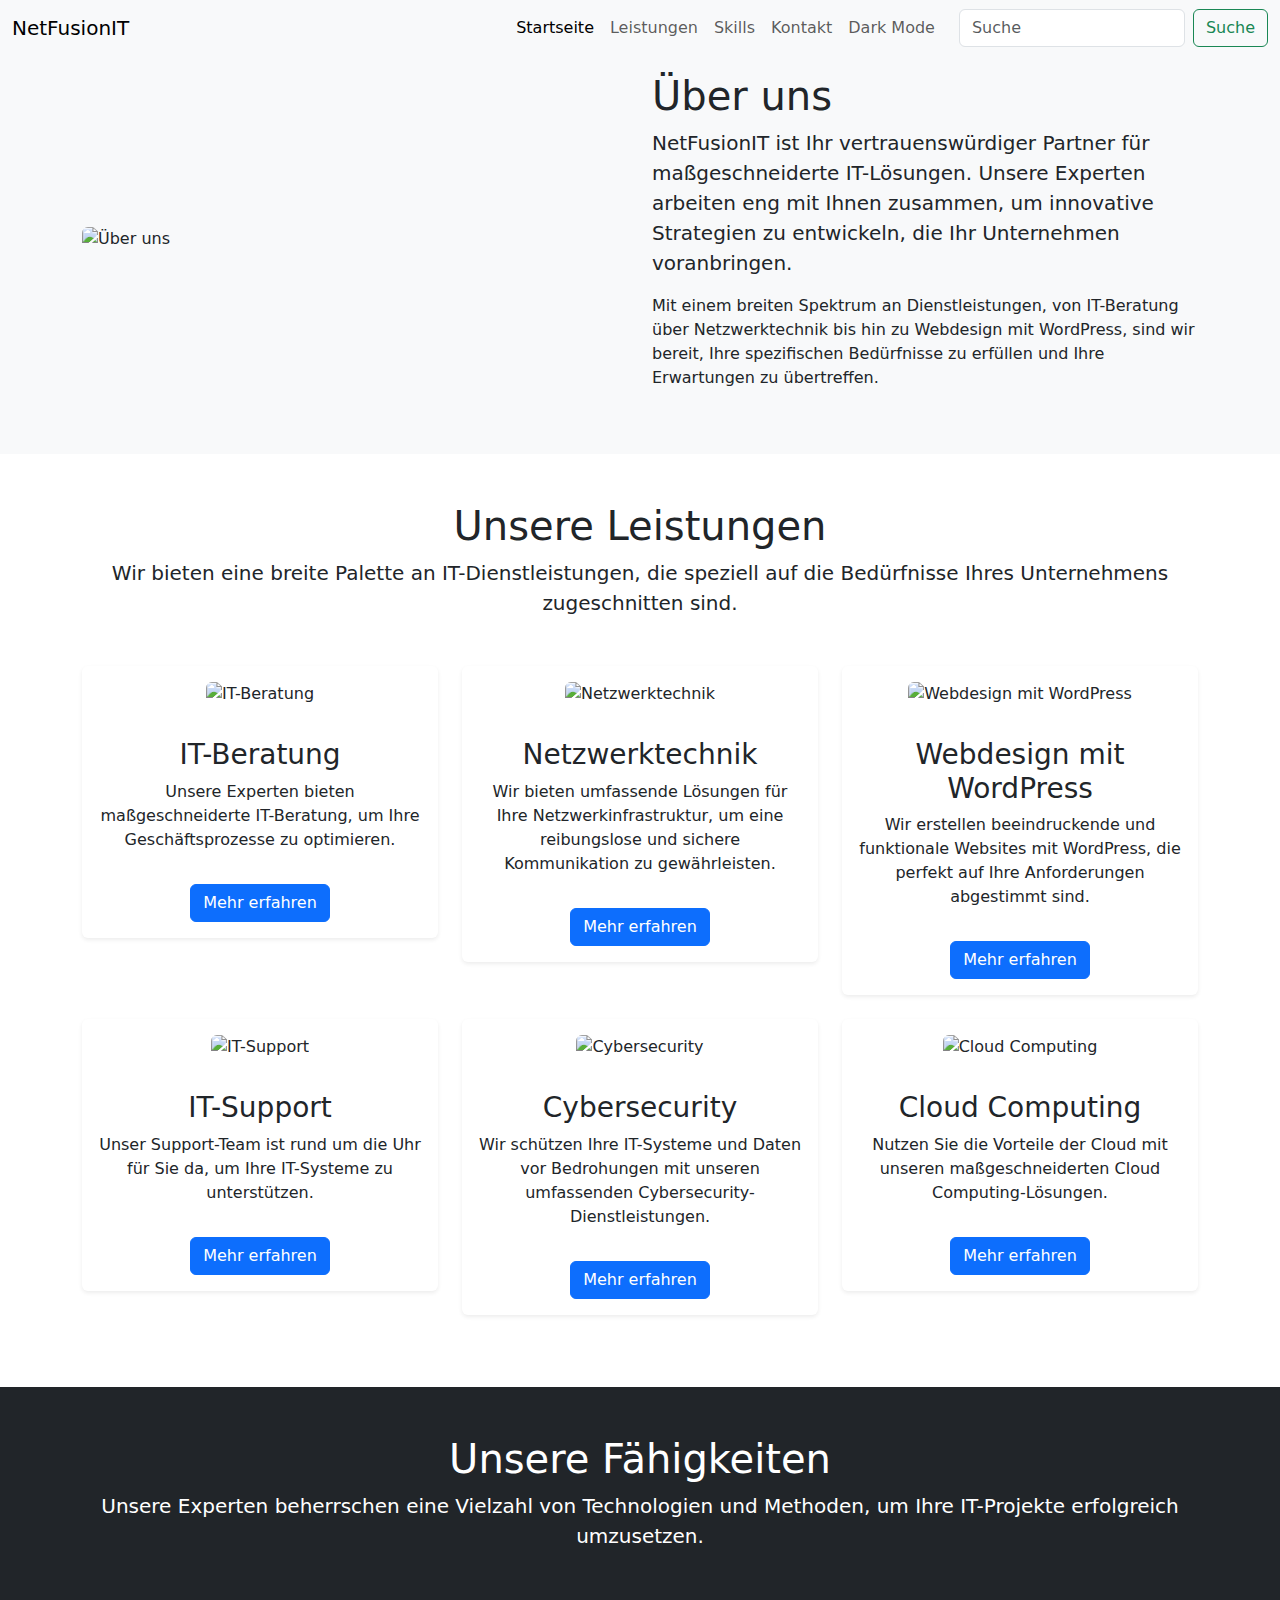
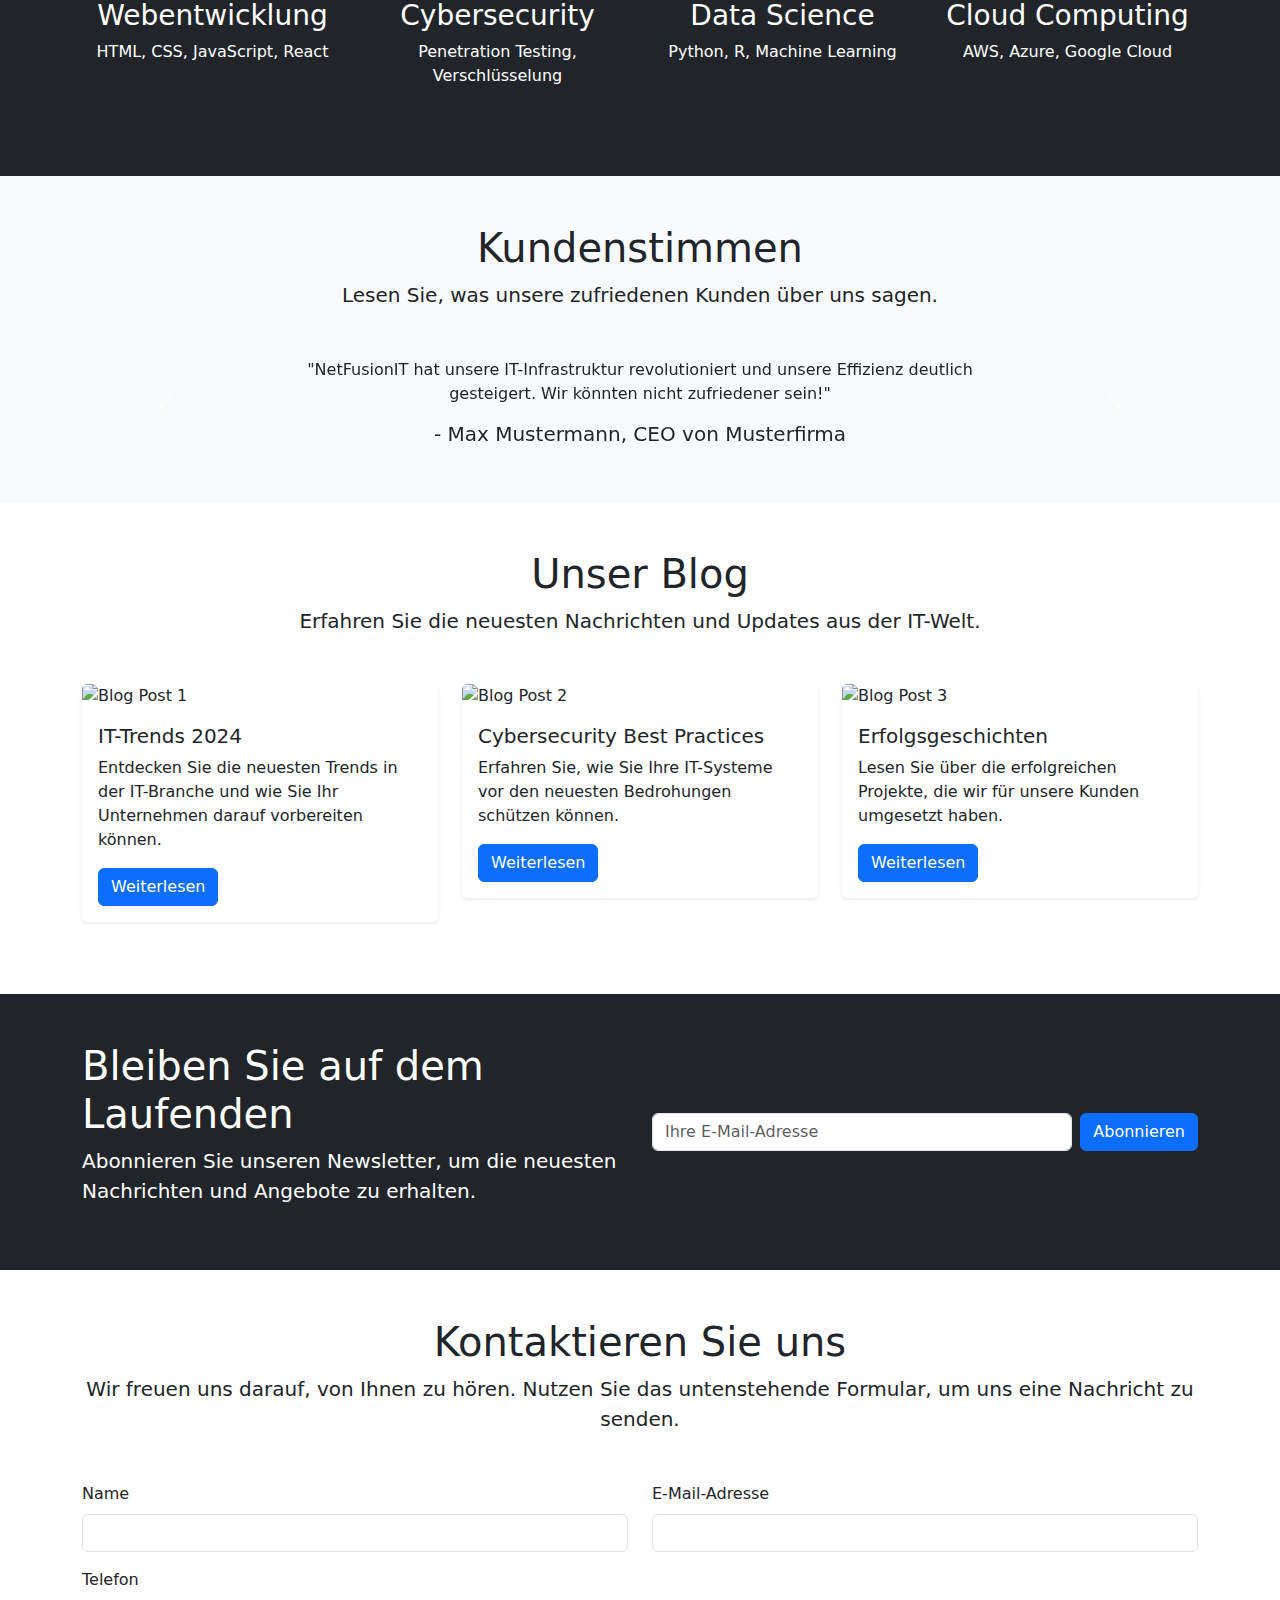
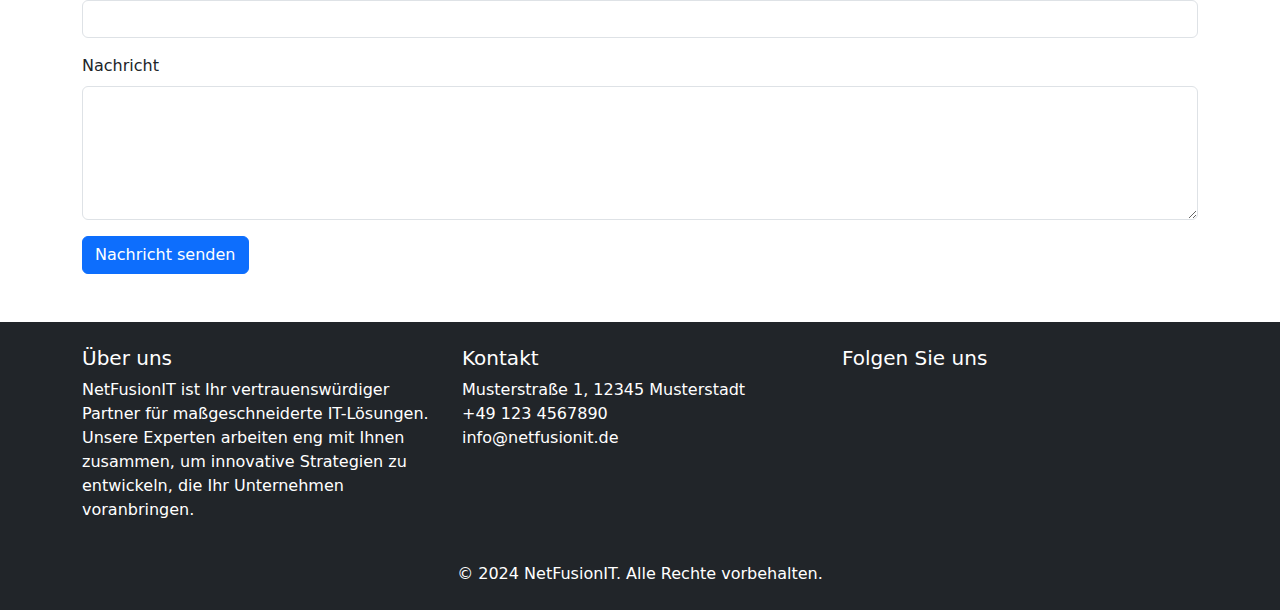
==== index.html @ a72eccc7 "Neues Design" ====
<!DOCTYPE html>
<html lang="de">
<head>
    <meta charset="UTF-8">
    <meta name="viewport" content="width=device-width, initial-scale=1.0">
    <title>NetFusionIT</title>
    <link href="https://cdn.jsdelivr.net/npm/bootstrap@5.3.3/dist/css/bootstrap.min.css" rel="stylesheet" integrity="sha384-QWTKZyjpPEjISv5WaRU9OFeRpok6YctnYmDr5pNlyT2bRjXh0JMhjY6hW+ALEwIH" crossorigin="anonymous">
    <link href="https://cdnjs.cloudflare.com/ajax/libs/animate.css/4.1.1/animate.min.css" rel="stylesheet">
    <link href="styles.css" rel="stylesheet">
</head>
<body class="light-mode">
    <!-- Navigation -->
    <nav class="navbar navbar-expand-lg navbar-light bg-light fixed-top">
        <div class="container-fluid">
            <a class="navbar-brand" href="#">NetFusionIT</a>
            <button class="navbar-toggler" type="button" data-bs-toggle="collapse" data-bs-target="#navbarNav" aria-controls="navbarNav" aria-expanded="false" aria-label="Toggle navigation">
                <span class="navbar-toggler-icon"></span>
            </button>
            <div class="collapse navbar-collapse" id="navbarNav">
                <ul class="navbar-nav ms-auto">
                    <li class="nav-item">
                        <a class="nav-link active" aria-current="page" href="#">Startseite</a>
                    </li>
                    <li class="nav-item">
                        <a class="nav-link" href="#services">Leistungen</a>
                    </li>
                    <li class="nav-item">
                        <a class="nav-link" href="#skills">Skills</a>
                    </li>
                    <li class="nav-item">
                        <a class="nav-link" href="#contact">Kontakt</a>
                    </li>
                    <li class="nav-item">
                        <a class="nav-link" href="#" id="darkModeToggle">Dark Mode</a>
                    </li>
                </ul>
                <form class="d-flex ms-3">
                    <input class="form-control me-2" type="search" placeholder="Suche" aria-label="Search">
                    <button class="btn btn-outline-success" type="submit">Suche</button>
                </form>
            </div>
        </div>
    </nav>

    <!-- Hero Carousel -->
    <div id="heroCarousel" class="carousel slide" data-bs-ride="carousel">
        <div class="carousel-inner">
            <div class="carousel-item active">
                <img src="https://via.placeholder.com/800x400" class="d-block w-100" alt="Slide 1">
                <div class="carousel-caption d-none d-md-block">
                    <h5>Willkommen bei NetFusionIT</h5>
                    <p>Ihr Partner für innovative IT-Lösungen.</p>
                </div>
            </div>
            <div class="carousel-item">
                <img src="https://via.placeholder.com/800x400" class="d-block w-100" alt="Slide 2">
                <div class="carousel-caption d-none d-md-block">
                    <h5>Maßgeschneiderte IT-Beratung</h5>
                    <p>Optimieren Sie Ihre Geschäftsprozesse mit unseren Experten.</p>
                </div>
            </div>
            <div class="carousel-item">
                <img src="https://via.placeholder.com/800x400" class="d-block w-100" alt="Slide 3">
                <div class="carousel-caption d-none d-md-block">
                    <h5>Netzwerktechnik</h5>
                    <p>Wir bieten umfassende Lösungen für Ihre Netzwerkinfrastruktur.</p>
                </div>
            </div>
        </div>
        <button class="carousel-control-prev" type="button" data-bs-target="#heroCarousel" data-bs-slide="prev">
            <span class="carousel-control-prev-icon" aria-hidden="true"></span>
            <span class="visually-hidden">Previous</span>
        </button>
        <button class="carousel-control-next" type="button" data-bs-target="#heroCarousel" data-bs-slide="next">
            <span class="carousel-control-next-icon" aria-hidden="true"></span>
            <span class="visually-hidden">Next</span>
        </button>
    </div>

    <!-- About Section -->
    <section class="py-5 bg-light" id="about">
        <div class="container">
            <div class="row align-items-center">
                <div class="col-lg-6">
                    <img src="https://via.placeholder.com/600x400" class="img-fluid rounded animate__animated animate__fadeInLeft" alt="Über uns">
                </div>
                <div class="col-lg-6">
                    <h2 class="display-6 animate__animated animate__fadeInRight">Über uns</h2>
                    <p class="lead animate__animated animate__fadeInRight">NetFusionIT ist Ihr vertrauenswürdiger Partner für maßgeschneiderte IT-Lösungen. Unsere Experten arbeiten eng mit Ihnen zusammen, um innovative Strategien zu entwickeln, die Ihr Unternehmen voranbringen.</p>
                    <p class="animate__animated animate__fadeInRight">Mit einem breiten Spektrum an Dienstleistungen, von IT-Beratung über Netzwerktechnik bis hin zu Webdesign mit WordPress, sind wir bereit, Ihre spezifischen Bedürfnisse zu erfüllen und Ihre Erwartungen zu übertreffen.</p>
                </div>
            </div>
        </div>
    </section>

    <!-- Services Section -->
    <section class="services py-5" id="services">
        <div class="container">
            <div class="text-center mb-5">
                <h2 class="display-6">Unsere Leistungen</h2>
                <p class="lead">Wir bieten eine breite Palette an IT-Dienstleistungen, die speziell auf die Bedürfnisse Ihres Unternehmens zugeschnitten sind.</p>
            </div>
            <div class="row text-center">
                <div class="col-lg-4 mb-4">
                    <div class="card border-0 shadow-sm service-card">
                        <div class="card-body">
                            <img src="https://via.placeholder.com/300x200" class="img-fluid mb-3 rounded" alt="IT-Beratung">
                            <h3 class="card-title mt-3">IT-Beratung</h3>
                            <p class="card-text">Unsere Experten bieten maßgeschneiderte IT-Beratung, um Ihre Geschäftsprozesse zu optimieren.</p>
                            <button class="btn btn-primary mt-3">Mehr erfahren</button>
                        </div>
                    </div>
                </div>
                <div class="col-lg-4 mb-4">
                    <div class="card border-0 shadow-sm service-card">
                        <div class="card-body">
                            <img src="https://via.placeholder.com/300x200" class="img-fluid mb-3 rounded" alt="Netzwerktechnik">
                            <h3 class="card-title mt-3">Netzwerktechnik</h3>
                            <p class="card-text">Wir bieten umfassende Lösungen für Ihre Netzwerkinfrastruktur, um eine reibungslose und sichere Kommunikation zu gewährleisten.</p>
                            <button class="btn btn-primary mt-3">Mehr erfahren</button>
                        </div>
                    </div>
                </div>
                <div class="col-lg-4 mb-4">
                    <div class="card border-0 shadow-sm service-card">
                        <div class="card-body">
                            <img src="https://via.placeholder.com/300x200" class="img-fluid mb-3 rounded" alt="Webdesign mit WordPress">
                            <h3 class="card-title mt-3">Webdesign mit WordPress</h3>
                            <p class="card-text">Wir erstellen beeindruckende und funktionale Websites mit WordPress, die perfekt auf Ihre Anforderungen abgestimmt sind.</p>
                            <button class="btn btn-primary mt-3">Mehr erfahren</button>
                        </div>
                    </div>
                </div>
                <div class="col-lg-4 mb-4">
                    <div class="card border-0 shadow-sm service-card">
                        <div class="card-body">
                            <img src="https://via.placeholder.com/300x200" class="img-fluid mb-3 rounded" alt="IT-Support">
                            <h3 class="card-title mt-3">IT-Support</h3>
                            <p class="card-text">Unser Support-Team ist rund um die Uhr für Sie da, um Ihre IT-Systeme zu unterstützen.</p>
                            <button class="btn btn-primary mt-3">Mehr erfahren</button>
                        </div>
                    </div>
                </div>
                <div class="col-lg-4 mb-4">
                    <div class="card border-0 shadow-sm service-card">
                        <div class="card-body">
                            <img src="https://via.placeholder.com/300x200" class="img-fluid mb-3 rounded" alt="Cybersecurity">
                            <h3 class="card-title mt-3">Cybersecurity</h3>
                            <p class="card-text">Wir schützen Ihre IT-Systeme und Daten vor Bedrohungen mit unseren umfassenden Cybersecurity-Dienstleistungen.</p>
                            <button class="btn btn-primary mt-3">Mehr erfahren</button>
                        </div>
                    </div>
                </div>
                <div class="col-lg-4 mb-4">
                    <div class="card border-0 shadow-sm service-card">
                        <div class="card-body">
                            <img src="https://via.placeholder.com/300x200" class="img-fluid mb-3 rounded" alt="Cloud Computing">
                            <h3 class="card-title mt-3">Cloud Computing</h3>
                            <p class="card-text">Nutzen Sie die Vorteile der Cloud mit unseren maßgeschneiderten Cloud Computing-Lösungen.</p>
                            <button class="btn btn-primary mt-3">Mehr erfahren</button>
                        </div>
                    </div>
                </div>
            </div>
        </div>
    </section>

    <!-- Skills Section -->
    <section class="skills bg-dark text-white py-5" id="skills">
        <div class="container">
            <div class="text-center mb-5">
                <h2 class="display-6">Unsere Fähigkeiten</h2>
                <p class="lead">Unsere Experten beherrschen eine Vielzahl von Technologien und Methoden, um Ihre IT-Projekte erfolgreich umzusetzen.</p>
            </div>
            <div class="row text-center">
                <div class="col-lg-3 mb-4">
                    <div class="skill">
                        <i class="bi bi-code-slash display-4"></i>
                        <h3>Webentwicklung</h3>
                        <p>HTML, CSS, JavaScript, React</p>
                    </div>
                </div>
                <div class="col-lg-3 mb-4">
                    <div class="skill">
                        <i class="bi bi-shield-lock display-4"></i>
                        <h3>Cybersecurity</h3>
                        <p>Penetration Testing, Verschlüsselung</p>
                    </div>
                </div>
                <div class="col-lg-3 mb-4">
                    <div class="skill">
                        <i class="bi bi-bar-chart display-4"></i>
                        <h3>Data Science</h3>
                        <p>Python, R, Machine Learning</p>
                    </div>
                </div>
                <div class="col-lg-3 mb-4">
                    <div class="skill">
                        <i class="bi bi-cloud display-4"></i>
                        <h3>Cloud Computing</h3>
                        <p>AWS, Azure, Google Cloud</p>
                    </div>
                </div>
            </div>
        </div>
    </section>

    <!-- Testimonials Section -->
    <section class="testimonials py-5 bg-light" id="testimonials">
        <div class="container">
            <div class="text-center mb-5">
                <h2 class="display-6">Kundenstimmen</h2>
                <p class="lead">Lesen Sie, was unsere zufriedenen Kunden über uns sagen.</p>
            </div>
            <div id="testimonialsCarousel" class="carousel slide" data-bs-ride="carousel">
                <div class="carousel-inner">
                    <div class="carousel-item active">
                        <div class="row justify-content-center">
                            <div class="col-lg-8">
                                <div class="testimonial-item text-center">
                                    <p class="testimonial-text">"NetFusionIT hat unsere IT-Infrastruktur revolutioniert und unsere Effizienz deutlich gesteigert. Wir könnten nicht zufriedener sein!"</p>
                                    <h5 class="testimonial-author">- Max Mustermann, CEO von Musterfirma</h5>
                                </div>
                            </div>
                        </div>
                    </div>
                    <div class="carousel-item">
                        <div class="row justify-content-center">
                            <div class="col-lg-8">
                                <div class="testimonial-item text-center">
                                    <p class="testimonial-text">"Dank NetFusionIT läuft unser Netzwerk jetzt stabil und sicher. Ihre Experten sind einfach die Besten!"</p>
                                    <h5 class="testimonial-author">- Anna Beispiel, IT-Leiterin bei Beispiel AG</h5>
                                </div>
                            </div>
                        </div>
                    </div>
                    <div class="carousel-item">
                        <div class="row justify-content-center">
                            <div class="col-lg-8">
                                <div class="testimonial-item text-center">
                                    <p class="testimonial-text">"Das Webdesign-Team von NetFusionIT hat unsere Website neu gestaltet und unsere Online-Präsenz gestärkt. Hervorragende Arbeit!"</p>
                                    <h5 class="testimonial-author">- John Doe, Marketing Manager bei WebFirma</h5>
                                </div>
                            </div>
                        </div>
                    </div>
                </div>
                <button class="carousel-control-prev" type="button" data-bs-target="#testimonialsCarousel" data-bs-slide="prev">
                    <span class="carousel-control-prev-icon" aria-hidden="true"></span>
                    <span class="visually-hidden">Previous</span>
                </button>
                <button class="carousel-control-next" type="button" data-bs-target="#testimonialsCarousel" data-bs-slide="next">
                    <span class="carousel-control-next-icon" aria-hidden="true"></span>
                    <span class="visually-hidden">Next</span>
                </button>
            </div>
        </div>
    </section>

    <!-- Blog Section -->
    <section class="blog py-5" id="blog">
        <div class="container">
            <div class="text-center mb-5">
                <h2 class="display-6">Unser Blog</h2>
                <p class="lead">Erfahren Sie die neuesten Nachrichten und Updates aus der IT-Welt.</p>
            </div>
            <div class="row">
                <div class="col-lg-4 mb-4">
                    <div class="card border-0 shadow-sm">
                        <img src="https://via.placeholder.com/400x300" class="card-img-top" alt="Blog Post 1">
                        <div class="card-body">
                            <h5 class="card-title">IT-Trends 2024</h5>
                            <p class="card-text">Entdecken Sie die neuesten Trends in der IT-Branche und wie Sie Ihr Unternehmen darauf vorbereiten können.</p>
                            <a href="#" class="btn btn-primary">Weiterlesen</a>
                        </div>
                    </div>
                </div>
                <div class="col-lg-4 mb-4">
                    <div class="card border-0 shadow-sm">
                        <img src="https://via.placeholder.com/400x300" class="card-img-top" alt="Blog Post 2">
                        <div class="card-body">
                            <h5 class="card-title">Cybersecurity Best Practices</h5>
                            <p class="card-text">Erfahren Sie, wie Sie Ihre IT-Systeme vor den neuesten Bedrohungen schützen können.</p>
                            <a href="#" class="btn btn-primary">Weiterlesen</a>
                        </div>
                    </div>
                </div>
                <div class="col-lg-4 mb-4">
                    <div class="card border-0 shadow-sm">
                        <img src="https://via.placeholder.com/400x300" class="card-img-top" alt="Blog Post 3">
                        <div class="card-body">
                            <h5 class="card-title">Erfolgsgeschichten</h5>
                            <p class="card-text">Lesen Sie über die erfolgreichen Projekte, die wir für unsere Kunden umgesetzt haben.</p>
                            <a href="#" class="btn btn-primary">Weiterlesen</a>
                        </div>
                    </div>
                </div>
            </div>
        </div>
    </section>

    <!-- Newsletter Section -->
    <section class="newsletter py-5 bg-dark text-white">
        <div class="container">
            <div class="row align-items-center">
                <div class="col-lg-6 mb-4 mb-lg-0">
                    <h2 class="display-6">Bleiben Sie auf dem Laufenden</h2>
                    <p class="lead">Abonnieren Sie unseren Newsletter, um die neuesten Nachrichten und Angebote zu erhalten.</p>
                </div>
                <div class="col-lg-6">
                    <form class="d-flex">
                        <input type="email" class="form-control me-2" placeholder="Ihre E-Mail-Adresse" required>
                        <button type="submit" class="btn btn-primary">Abonnieren</button>
                    </form>
                </div>
            </div>
        </div>
    </section>

    <!-- Contact Section -->
    <section class="contact py-5" id="contact">
        <div class="container">
            <div class="text-center mb-5">
                <h2 class="display-6">Kontaktieren Sie uns</h2>
                <p class="lead">Wir freuen uns darauf, von Ihnen zu hören. Nutzen Sie das untenstehende Formular, um uns eine Nachricht zu senden.</p>
            </div>
            <form>
                <div class="row">
                    <div class="col-md-6 mb-3">
                        <label for="name" class="form-label">Name</label>
                        <input type="text" class="form-control" id="name" required>
                    </div>
                    <div class="col-md-6 mb-3">
                        <label for="email" class="form-label">E-Mail-Adresse</label>
                        <input type="email" class="form-control" id="email" required>
                    </div>
                </div>
                <div class="mb-3">
                    <label for="phone" class="form-label">Telefon</label>
                    <input type="tel" class="form-control" id="phone">
                </div>
                <div class="mb-3">
                    <label for="message" class="form-label">Nachricht</label>
                    <textarea class="form-control" id="message" rows="5" required></textarea>
                </div>
                <button type="submit" class="btn btn-primary">Nachricht senden</button>
            </form>
        </div>
    </section>

    <!-- Footer -->
    <footer class="bg-dark text-white py-4">
        <div class="container">
            <div class="row">
                <div class="col-md-4">
                    <h5>Über uns</h5>
                    <p>NetFusionIT ist Ihr vertrauenswürdiger Partner für maßgeschneiderte IT-Lösungen. Unsere Experten arbeiten eng mit Ihnen zusammen, um innovative Strategien zu entwickeln, die Ihr Unternehmen voranbringen.</p>
                </div>
                <div class="col-md-4">
                    <h5>Kontakt</h5>
                    <ul class="list-unstyled">
                        <li><i class="bi bi-geo-alt-fill"></i> Musterstraße 1, 12345 Musterstadt</li>
                        <li><i class="bi bi-telephone-fill"></i> +49 123 4567890</li>
                        <li><i class="bi bi-envelope-fill"></i> info@netfusionit.de</li>
                    </ul>
                </div>
                <div class="col-md-4">
                    <h5>Folgen Sie uns</h5>
                    <div>
                        <a href="#" class="text-white me-2"><i class="bi bi-facebook"></i></a>
                        <a href="#" class="text-white me-2"><i class="bi bi-twitter"></i></a>
                        <a href="#" class="text-white me-2"><i class="bi bi-linkedin"></i></a>
                        <a href="#" class="text-white me-2"><i class="bi bi-instagram"></i></a>
                    </div>
                </div>
            </div>
            <div class="row mt-4">
                <div class="col-md-12 text-center">
                    <p class="mb-0">&copy; 2024 NetFusionIT. Alle Rechte vorbehalten.</p>
                </div>
            </div>
        </div>
    </footer>

    <script src="https://code.jquery.com/jquery-3.5.1.slim.min.js"></script>
    <script src="https://cdn.jsdelivr.net/npm/@popperjs/core@2.5.4/dist/umd/popper.min.js"></script>
    <script src="https://stackpath.bootstrapcdn.com/bootstrap/5.3.3/js/bootstrap.min.js" integrity="sha384-pzjw8f+ua7Kw1TIqN48jyVVHRv0P/U6DgPZ7f6FgAp2V9J2a97Z0t7BbmzdeHpzO" crossorigin="anonymous"></script>
    <script src="script.js"></script>
</body>
</html>
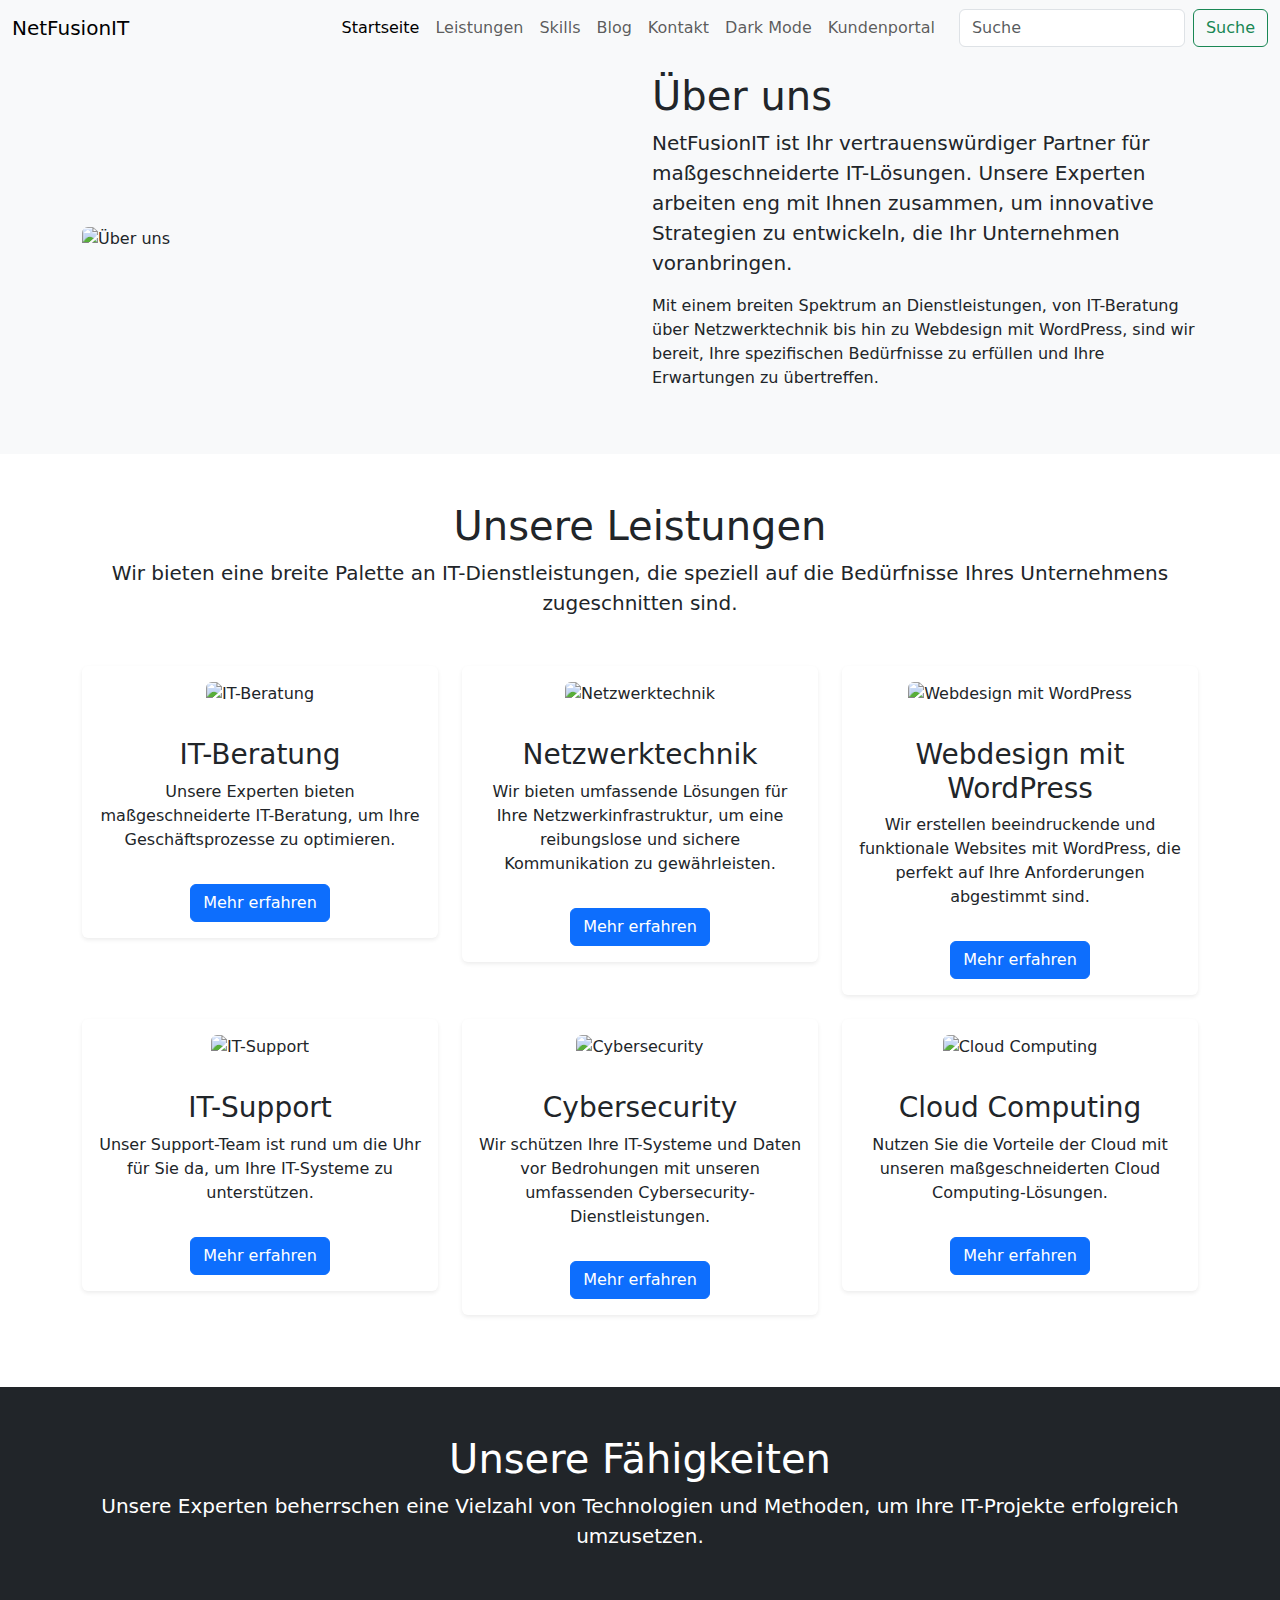
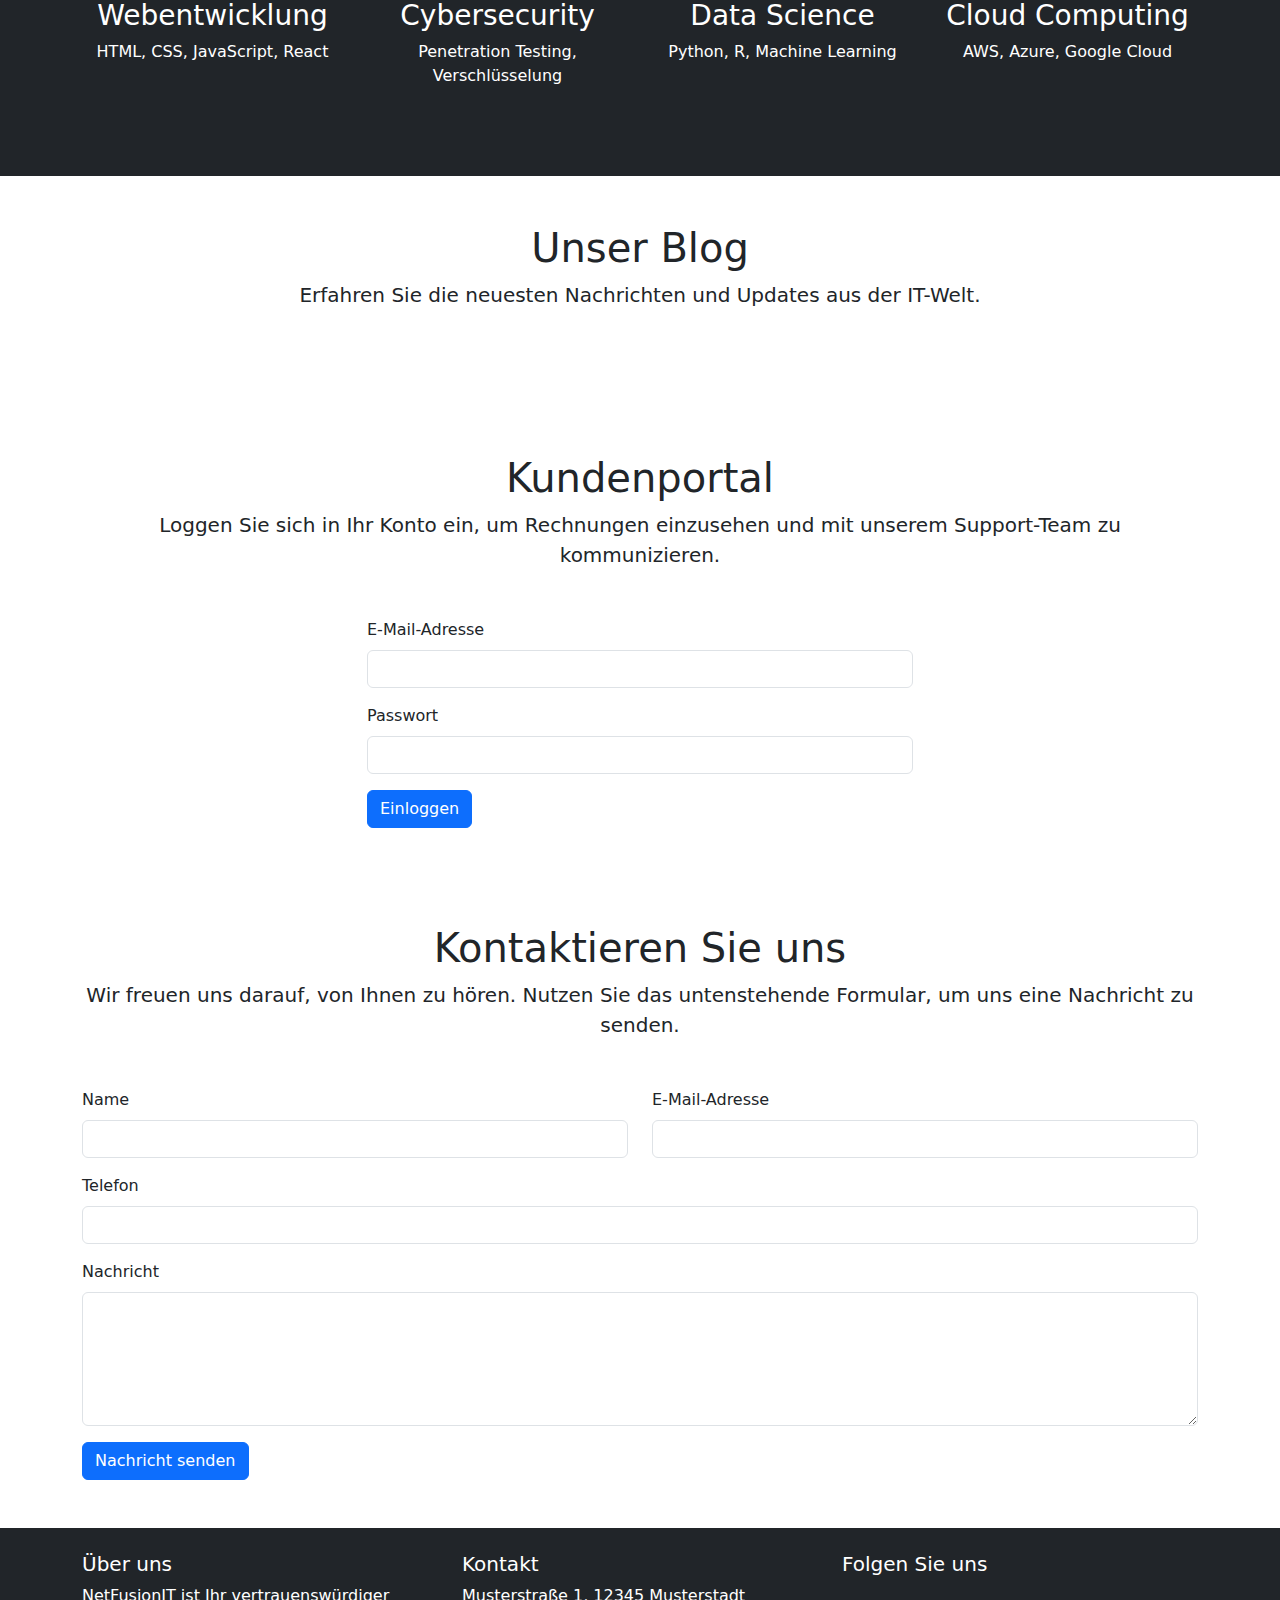
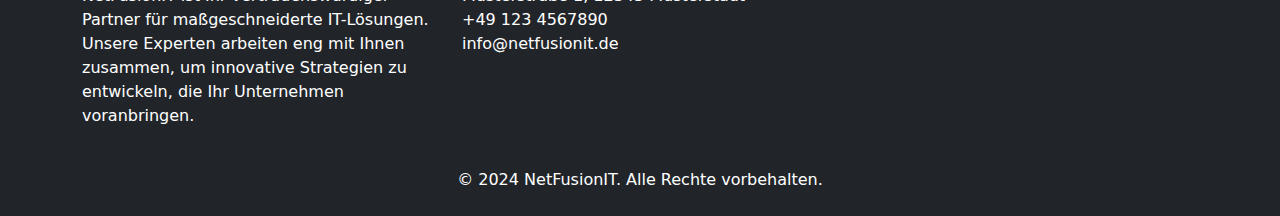
==== commit 4ebc26ca: "UpdateGrund26052024_Vor1.Umstellung" ====
--- a/index.html
+++ b/index.html
@@ -4,11 +4,31 @@
     <meta charset="UTF-8">
     <meta name="viewport" content="width=device-width, initial-scale=1.0">
     <title>NetFusionIT</title>
-    <link href="https://cdn.jsdelivr.net/npm/bootstrap@5.3.3/dist/css/bootstrap.min.css" rel="stylesheet" integrity="sha384-QWTKZyjpPEjISv5WaRU9OFeRpok6YctnYmDr5pNlyT2bRjXh0JMhjY6hW+ALEwIH" crossorigin="anonymous">
+    <link href="https://cdn.jsdelivr.net/npm/bootstrap@5.3.3/dist/css/bootstrap.min.css" rel="stylesheet">
     <link href="https://cdnjs.cloudflare.com/ajax/libs/animate.css/4.1.1/animate.min.css" rel="stylesheet">
     <link href="styles.css" rel="stylesheet">
 </head>
 <body class="light-mode">
+    <!-- Modal -->
+    <div class="modal fade" id="welcomeModal" tabindex="-1" aria-labelledby="welcomeModalLabel" aria-hidden="true">
+        <div class="modal-dialog">
+            <div class="modal-content">
+                <div class="modal-header">
+                    <h5 class="modal-title" id="welcomeModalLabel">Willkommen bei NetFusionIT</h5>
+                    <button type="button" class="btn-close" data-bs-dismiss="modal" aria-label="Schließen"></button>
+                </div>
+                <div class="modal-body">
+                    <div class="alert alert-success" role="alert">
+                        <strong>Seite im Aufbau!</strong> Bitte beachten Sie, dass sich unsere Webseite derzeit im Aufbau befindet!
+                    </div>
+                </div>
+                <div class="modal-footer">
+                    <button type="button" class="btn btn-secondary" data-bs-dismiss="modal">Schließen</button>
+                </div>
+            </div>
+        </div>
+    </div>
+
     <!-- Navigation -->
     <nav class="navbar navbar-expand-lg navbar-light bg-light fixed-top">
         <div class="container-fluid">
@@ -28,10 +48,16 @@
                         <a class="nav-link" href="#skills">Skills</a>
                     </li>
                     <li class="nav-item">
+                        <a class="nav-link" href="#blog">Blog</a>
+                    </li>
+                    <li class="nav-item">
                         <a class="nav-link" href="#contact">Kontakt</a>
                     </li>
                     <li class="nav-item">
                         <a class="nav-link" href="#" id="darkModeToggle">Dark Mode</a>
+                    </li>
+                    <li class="nav-item">
+                        <a class="nav-link" href="#customerPortal">Kundenportal</a>
                     </li>
                 </ul>
                 <form class="d-flex ms-3">
@@ -102,7 +128,7 @@
             </div>
             <div class="row text-center">
                 <div class="col-lg-4 mb-4">
-                    <div class="card border-0 shadow-sm service-card">
+                    <div class="card border-0 shadow-sm service-card animate__animated animate__zoomIn">
                         <div class="card-body">
                             <img src="https://via.placeholder.com/300x200" class="img-fluid mb-3 rounded" alt="IT-Beratung">
                             <h3 class="card-title mt-3">IT-Beratung</h3>
@@ -112,7 +138,7 @@
                     </div>
                 </div>
                 <div class="col-lg-4 mb-4">
-                    <div class="card border-0 shadow-sm service-card">
+                    <div class="card border-0 shadow-sm service-card animate__animated animate__zoomIn">
                         <div class="card-body">
                             <img src="https://via.placeholder.com/300x200" class="img-fluid mb-3 rounded" alt="Netzwerktechnik">
                             <h3 class="card-title mt-3">Netzwerktechnik</h3>
@@ -122,7 +148,7 @@
                     </div>
                 </div>
                 <div class="col-lg-4 mb-4">
-                    <div class="card border-0 shadow-sm service-card">
+                    <div class="card border-0 shadow-sm service-card animate__animated animate__zoomIn">
                         <div class="card-body">
                             <img src="https://via.placeholder.com/300x200" class="img-fluid mb-3 rounded" alt="Webdesign mit WordPress">
                             <h3 class="card-title mt-3">Webdesign mit WordPress</h3>
@@ -132,7 +158,7 @@
                     </div>
                 </div>
                 <div class="col-lg-4 mb-4">
-                    <div class="card border-0 shadow-sm service-card">
+                    <div class="card border-0 shadow-sm service-card animate__animated animate__zoomIn">
                         <div class="card-body">
                             <img src="https://via.placeholder.com/300x200" class="img-fluid mb-3 rounded" alt="IT-Support">
                             <h3 class="card-title mt-3">IT-Support</h3>
@@ -142,7 +168,7 @@
                     </div>
                 </div>
                 <div class="col-lg-4 mb-4">
-                    <div class="card border-0 shadow-sm service-card">
+                    <div class="card border-0 shadow-sm service-card animate__animated animate__zoomIn">
                         <div class="card-body">
                             <img src="https://via.placeholder.com/300x200" class="img-fluid mb-3 rounded" alt="Cybersecurity">
                             <h3 class="card-title mt-3">Cybersecurity</h3>
@@ -152,7 +178,7 @@
                     </div>
                 </div>
                 <div class="col-lg-4 mb-4">
-                    <div class="card border-0 shadow-sm service-card">
+                    <div class="card border-0 shadow-sm service-card animate__animated animate__zoomIn">
                         <div class="card-body">
                             <img src="https://via.placeholder.com/300x200" class="img-fluid mb-3 rounded" alt="Cloud Computing">
                             <h3 class="card-title mt-3">Cloud Computing</h3>
@@ -174,28 +200,28 @@
             </div>
             <div class="row text-center">
                 <div class="col-lg-3 mb-4">
-                    <div class="skill">
+                    <div class="skill animate__animated animate__fadeInUp">
                         <i class="bi bi-code-slash display-4"></i>
                         <h3>Webentwicklung</h3>
                         <p>HTML, CSS, JavaScript, React</p>
                     </div>
                 </div>
                 <div class="col-lg-3 mb-4">
-                    <div class="skill">
+                    <div class="skill animate__animated animate__fadeInUp">
                         <i class="bi bi-shield-lock display-4"></i>
                         <h3>Cybersecurity</h3>
                         <p>Penetration Testing, Verschlüsselung</p>
                     </div>
                 </div>
                 <div class="col-lg-3 mb-4">
-                    <div class="skill">
+                    <div class="skill animate__animated animate__fadeInUp">
                         <i class="bi bi-bar-chart display-4"></i>
                         <h3>Data Science</h3>
                         <p>Python, R, Machine Learning</p>
                     </div>
                 </div>
                 <div class="col-lg-3 mb-4">
-                    <div class="skill">
+                    <div class="skill animate__animated animate__fadeInUp">
                         <i class="bi bi-cloud display-4"></i>
                         <h3>Cloud Computing</h3>
                         <p>AWS, Azure, Google Cloud</p>
@@ -205,58 +231,6 @@
         </div>
     </section>
 
-    <!-- Testimonials Section -->
-    <section class="testimonials py-5 bg-light" id="testimonials">
-        <div class="container">
-            <div class="text-center mb-5">
-                <h2 class="display-6">Kundenstimmen</h2>
-                <p class="lead">Lesen Sie, was unsere zufriedenen Kunden über uns sagen.</p>
-            </div>
-            <div id="testimonialsCarousel" class="carousel slide" data-bs-ride="carousel">
-                <div class="carousel-inner">
-                    <div class="carousel-item active">
-                        <div class="row justify-content-center">
-                            <div class="col-lg-8">
-                                <div class="testimonial-item text-center">
-                                    <p class="testimonial-text">"NetFusionIT hat unsere IT-Infrastruktur revolutioniert und unsere Effizienz deutlich gesteigert. Wir könnten nicht zufriedener sein!"</p>
-                                    <h5 class="testimonial-author">- Max Mustermann, CEO von Musterfirma</h5>
-                                </div>
-                            </div>
-                        </div>
-                    </div>
-                    <div class="carousel-item">
-                        <div class="row justify-content-center">
-                            <div class="col-lg-8">
-                                <div class="testimonial-item text-center">
-                                    <p class="testimonial-text">"Dank NetFusionIT läuft unser Netzwerk jetzt stabil und sicher. Ihre Experten sind einfach die Besten!"</p>
-                                    <h5 class="testimonial-author">- Anna Beispiel, IT-Leiterin bei Beispiel AG</h5>
-                                </div>
-                            </div>
-                        </div>
-                    </div>
-                    <div class="carousel-item">
-                        <div class="row justify-content-center">
-                            <div class="col-lg-8">
-                                <div class="testimonial-item text-center">
-                                    <p class="testimonial-text">"Das Webdesign-Team von NetFusionIT hat unsere Website neu gestaltet und unsere Online-Präsenz gestärkt. Hervorragende Arbeit!"</p>
-                                    <h5 class="testimonial-author">- John Doe, Marketing Manager bei WebFirma</h5>
-                                </div>
-                            </div>
-                        </div>
-                    </div>
-                </div>
-                <button class="carousel-control-prev" type="button" data-bs-target="#testimonialsCarousel" data-bs-slide="prev">
-                    <span class="carousel-control-prev-icon" aria-hidden="true"></span>
-                    <span class="visually-hidden">Previous</span>
-                </button>
-                <button class="carousel-control-next" type="button" data-bs-target="#testimonialsCarousel" data-bs-slide="next">
-                    <span class="carousel-control-next-icon" aria-hidden="true"></span>
-                    <span class="visually-hidden">Next</span>
-                </button>
-            </div>
-        </div>
-    </section>
-
     <!-- Blog Section -->
     <section class="blog py-5" id="blog">
         <div class="container">
@@ -264,53 +238,31 @@
                 <h2 class="display-6">Unser Blog</h2>
                 <p class="lead">Erfahren Sie die neuesten Nachrichten und Updates aus der IT-Welt.</p>
             </div>
-            <div class="row">
-                <div class="col-lg-4 mb-4">
-                    <div class="card border-0 shadow-sm">
-                        <img src="https://via.placeholder.com/400x300" class="card-img-top" alt="Blog Post 1">
-                        <div class="card-body">
-                            <h5 class="card-title">IT-Trends 2024</h5>
-                            <p class="card-text">Entdecken Sie die neuesten Trends in der IT-Branche und wie Sie Ihr Unternehmen darauf vorbereiten können.</p>
-                            <a href="#" class="btn btn-primary">Weiterlesen</a>
-                        </div>
-                    </div>
-                </div>
-                <div class="col-lg-4 mb-4">
-                    <div class="card border-0 shadow-sm">
-                        <img src="https://via.placeholder.com/400x300" class="card-img-top" alt="Blog Post 2">
-                        <div class="card-body">
-                            <h5 class="card-title">Cybersecurity Best Practices</h5>
-                            <p class="card-text">Erfahren Sie, wie Sie Ihre IT-Systeme vor den neuesten Bedrohungen schützen können.</p>
-                            <a href="#" class="btn btn-primary">Weiterlesen</a>
-                        </div>
-                    </div>
-                </div>
-                <div class="col-lg-4 mb-4">
-                    <div class="card border-0 shadow-sm">
-                        <img src="https://via.placeholder.com/400x300" class="card-img-top" alt="Blog Post 3">
-                        <div class="card-body">
-                            <h5 class="card-title">Erfolgsgeschichten</h5>
-                            <p class="card-text">Lesen Sie über die erfolgreichen Projekte, die wir für unsere Kunden umgesetzt haben.</p>
-                            <a href="#" class="btn btn-primary">Weiterlesen</a>
-                        </div>
-                    </div>
-                </div>
-            </div>
-        </div>
-    </section>
-
-    <!-- Newsletter Section -->
-    <section class="newsletter py-5 bg-dark text-white">
-        <div class="container">
-            <div class="row align-items-center">
-                <div class="col-lg-6 mb-4 mb-lg-0">
-                    <h2 class="display-6">Bleiben Sie auf dem Laufenden</h2>
-                    <p class="lead">Abonnieren Sie unseren Newsletter, um die neuesten Nachrichten und Angebote zu erhalten.</p>
-                </div>
+            <div class="row" id="blogPosts">
+                <!-- Blog posts will be dynamically loaded here -->
+            </div>
+        </div>
+    </section>
+
+    <!-- Customer Portal Section -->
+    <section class="customer-portal py-5" id="customerPortal">
+        <div class="container">
+            <div class="text-center mb-5">
+                <h2 class="display-6">Kundenportal</h2>
+                <p class="lead">Loggen Sie sich in Ihr Konto ein, um Rechnungen einzusehen und mit unserem Support-Team zu kommunizieren.</p>
+            </div>
+            <div class="row justify-content-center">
                 <div class="col-lg-6">
-                    <form class="d-flex">
-                        <input type="email" class="form-control me-2" placeholder="Ihre E-Mail-Adresse" required>
-                        <button type="submit" class="btn btn-primary">Abonnieren</button>
+                    <form id="loginForm">
+                        <div class="mb-3">
+                            <label for="email" class="form-label">E-Mail-Adresse</label>
+                            <input type="email" class="form-control" id="email" required>
+                        </div>
+                        <div class="mb-3">
+                            <label for="password" class="form-label">Passwort</label>
+                            <input type="password" class="form-control" id="password" required>
+                        </div>
+                        <button type="submit" class="btn btn-primary">Einloggen</button>
                     </form>
                 </div>
             </div>
@@ -382,9 +334,7 @@
         </div>
     </footer>
 
-    <script src="https://code.jquery.com/jquery-3.5.1.slim.min.js"></script>
-    <script src="https://cdn.jsdelivr.net/npm/@popperjs/core@2.5.4/dist/umd/popper.min.js"></script>
-    <script src="https://stackpath.bootstrapcdn.com/bootstrap/5.3.3/js/bootstrap.min.js" integrity="sha384-pzjw8f+ua7Kw1TIqN48jyVVHRv0P/U6DgPZ7f6FgAp2V9J2a97Z0t7BbmzdeHpzO" crossorigin="anonymous"></script>
-    <script src="script.js"></script>
+    <script src="scripts.js"></script>
+    <script src="https://cdn.jsdelivr.net/npm/bootstrap@5.3.3/dist/js/bootstrap.bundle.min.js"></script>
 </body>
 </html>
